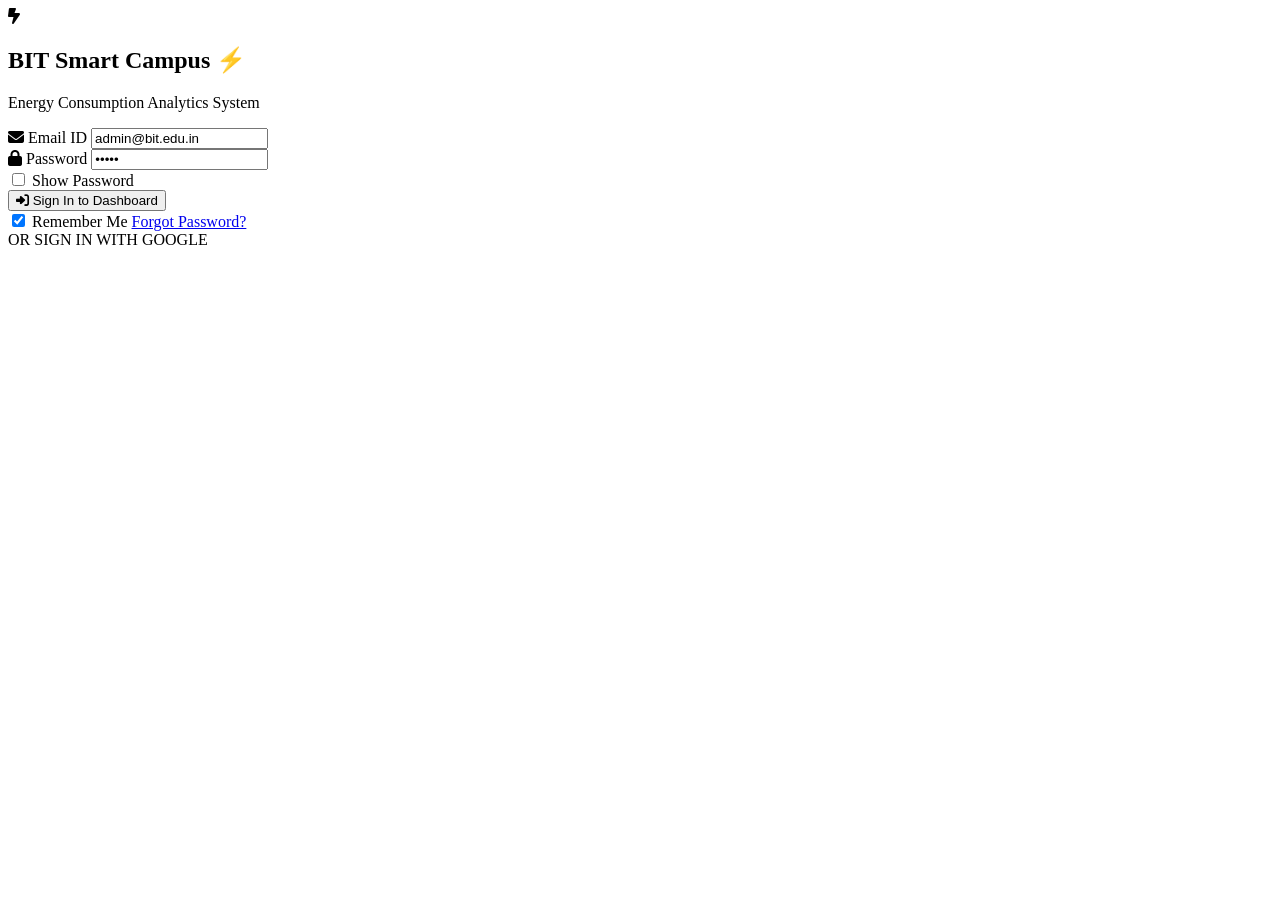
==== templates/login.html @ 339600a2 "Initial commit: BIT Smart Campus Energy Consumption Analytics System" ====
<!DOCTYPE html>
<html lang="en" data-theme="light">
<head>
    <meta charset="UTF-8">
    <meta name="viewport" content="width=device-width, initial-scale=1.0">
    <title>Login - BIT Smart Campus Energy Analytics</title>
    <!-- Google Fonts & FontAwesome -->
    <link href="https://fonts.googleapis.com/css2?family=Outfit:wght@300;400;500;600;700&display=swap" rel="stylesheet">
    <link rel="stylesheet" href="https://cdnjs.cloudflare.com/ajax/libs/font-awesome/6.4.0/css/all.min.css">
    <!-- Google Identity Services SDK -->
    <script src="https://accounts.google.com/gsi/client" async defer></script>
    <!-- Custom CSS -->
    <link rel="stylesheet" href="{{ url_for('static', filename='css/style.css') }}">
</head>
<body class="login-body">
    <div class="login-container">
        <div class="login-card">
            <!-- Header Logo -->
            <div class="login-header">
                <div class="logo-icon"><i class="fa-solid fa-bolt-lightning"></i></div>
                <h2>BIT Smart Campus ⚡</h2>
                <p>Energy Consumption Analytics System</p>
            </div>

            <!-- Login Form -->
            <form id="loginForm" onsubmit="handleLogin(event)">
                <div class="form-group">
                    <label for="login-id"><i class="fa-solid fa-envelope"></i> Email ID</label>
                    <input type="email" id="login-id" class="form-control full-width-input" placeholder="e.g. admin@bit.edu.in" required value="admin@bit.edu.in">
                </div>

                <div class="form-group">
                    <label for="login-password"><i class="fa-solid fa-lock"></i> Password</label>
                    <input type="password" id="login-password" class="form-control full-width-input" placeholder="Enter password" required value="admin">
                    
                    <div class="show-password-row">
                        <label class="checkbox-container">
                            <input type="checkbox" id="show-pass-check" onchange="togglePasswordShow(this)">
                            <span>Show Password</span>
                        </label>
                    </div>
                </div>

                <button type="submit" class="btn-primary btn-login">
                    <i class="fa-solid fa-right-to-bracket"></i> Sign In to Dashboard
                </button>

                <div class="form-options">
                    <label class="checkbox-container">
                        <input type="checkbox" checked>
                        <span>Remember Me</span>
                    </label>
                    <a href="#" class="forgot-link" onclick="alert('Demo Credentials: admin@bit.edu.in / admin'); return false;">Forgot Password?</a>
                </div>
            </form>

            <div class="divider">
                <span>OR SIGN IN WITH GOOGLE</span>
            </div>

            <!-- Official Single Google Sign-In Container -->
            <div class="google-auth-container">
                <div id="g_id_onload"
                     data-client_id="893240294812-demo.apps.googleusercontent.com"
                     data-context="signin"
                     data-ux_mode="popup"
                     data-callback="handleGoogleCredentialResponse"
                     data-auto_prompt="false">
                </div>
                
                <div class="g_id_signin" 
                     data-type="standard" 
                     data-shape="rectangular" 
                     data-theme="outline" 
                     data-text="signin_with" 
                     data-size="large" 
                     data-logo_alignment="left"
                     data-width="364">
                </div>
            </div>
        </div>
    </div>

    <script>
        function togglePasswordShow(checkbox) {
            const passInput = document.getElementById('login-password');
            passInput.type = checkbox.checked ? 'text' : 'password';
        }

        async function handleLogin(e) {
            e.preventDefault();
            const loginId = document.getElementById('login-id').value;
            const password = document.getElementById('login-password').value;

            try {
                const res = await fetch('/api/login', {
                    method: 'POST',
                    headers: { 'Content-Type': 'application/json' },
                    body: JSON.stringify({ login_id: loginId, password: password })
                });
                const data = await res.json();
                if (data.success) {
                    window.location.href = '/';
                } else {
                    alert(data.message || 'Invalid credentials');
                }
            } catch (err) {
                window.location.href = '/';
            }
        }

        function handleGoogleCredentialResponse(response) {
            fetch('/api/google-auth', {
                method: 'POST',
                headers: { 'Content-Type': 'application/json' },
                body: JSON.stringify({ credential: response.credential })
            })
            .then(res => res.json())
            .then(data => {
                if (data.success) {
                    window.location.href = '/';
                }
            })
            .catch(() => window.location.href = '/');
        }
    </script>
</body>
</html>
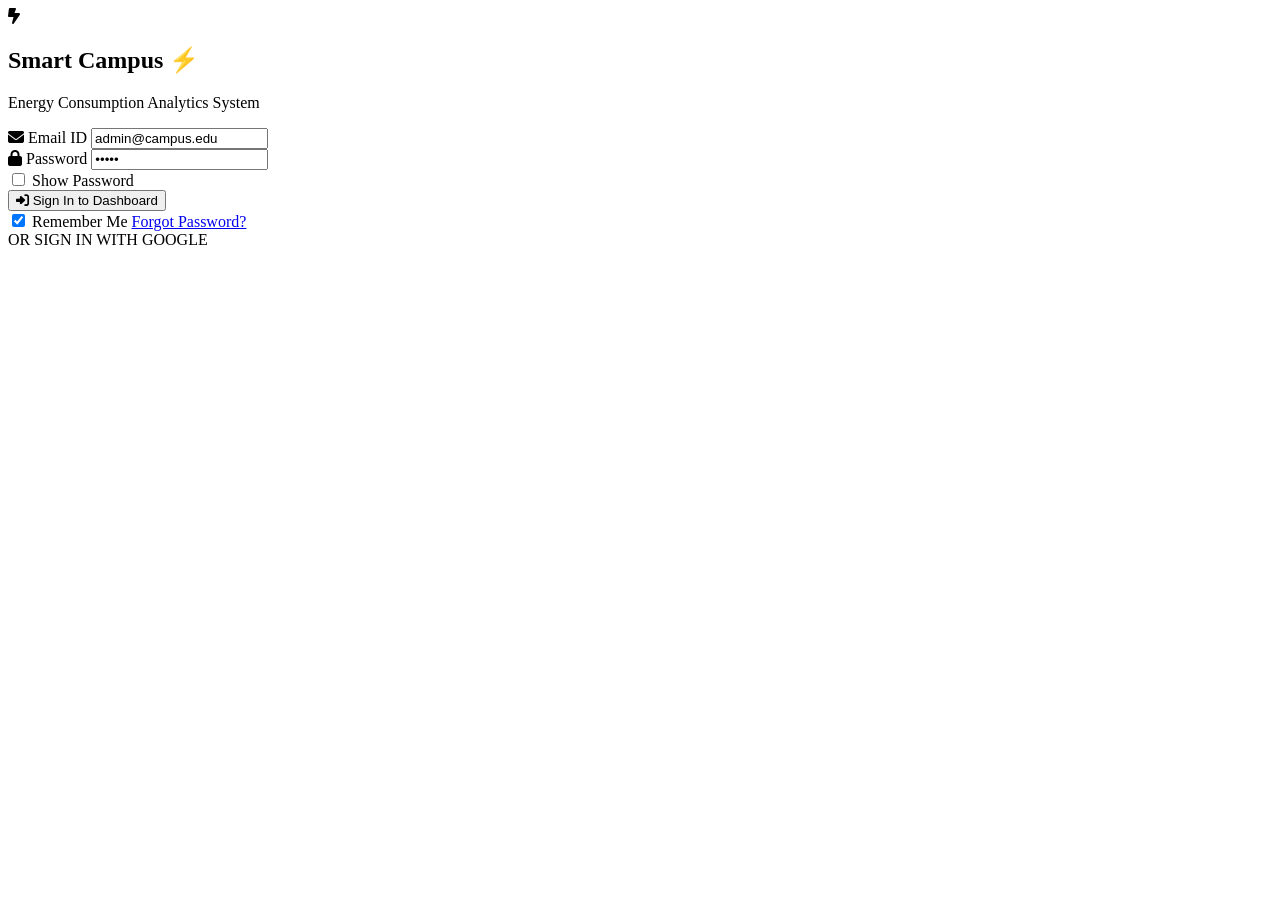
==== commit fa7da862: "Update project branding: Remove BIT from all pages and titles" ====
--- a/templates/login.html
+++ b/templates/login.html
@@ -3,7 +3,7 @@
 <head>
     <meta charset="UTF-8">
     <meta name="viewport" content="width=device-width, initial-scale=1.0">
-    <title>Login - BIT Smart Campus Energy Analytics</title>
+    <title>Login - Smart Campus Energy Analytics</title>
     <!-- Google Fonts & FontAwesome -->
     <link href="https://fonts.googleapis.com/css2?family=Outfit:wght@300;400;500;600;700&display=swap" rel="stylesheet">
     <link rel="stylesheet" href="https://cdnjs.cloudflare.com/ajax/libs/font-awesome/6.4.0/css/all.min.css">
@@ -18,7 +18,7 @@
             <!-- Header Logo -->
             <div class="login-header">
                 <div class="logo-icon"><i class="fa-solid fa-bolt-lightning"></i></div>
-                <h2>BIT Smart Campus ⚡</h2>
+                <h2>Smart Campus ⚡</h2>
                 <p>Energy Consumption Analytics System</p>
             </div>
 
@@ -26,7 +26,7 @@
             <form id="loginForm" onsubmit="handleLogin(event)">
                 <div class="form-group">
                     <label for="login-id"><i class="fa-solid fa-envelope"></i> Email ID</label>
-                    <input type="email" id="login-id" class="form-control full-width-input" placeholder="e.g. admin@bit.edu.in" required value="admin@bit.edu.in">
+                    <input type="email" id="login-id" class="form-control full-width-input" placeholder="e.g. admin@campus.edu" required value="admin@campus.edu">
                 </div>
 
                 <div class="form-group">
@@ -50,7 +50,7 @@
                         <input type="checkbox" checked>
                         <span>Remember Me</span>
                     </label>
-                    <a href="#" class="forgot-link" onclick="alert('Demo Credentials: admin@bit.edu.in / admin'); return false;">Forgot Password?</a>
+                    <a href="#" class="forgot-link" onclick="alert('Demo Credentials: admin@campus.edu / admin'); return false;">Forgot Password?</a>
                 </div>
             </form>
 
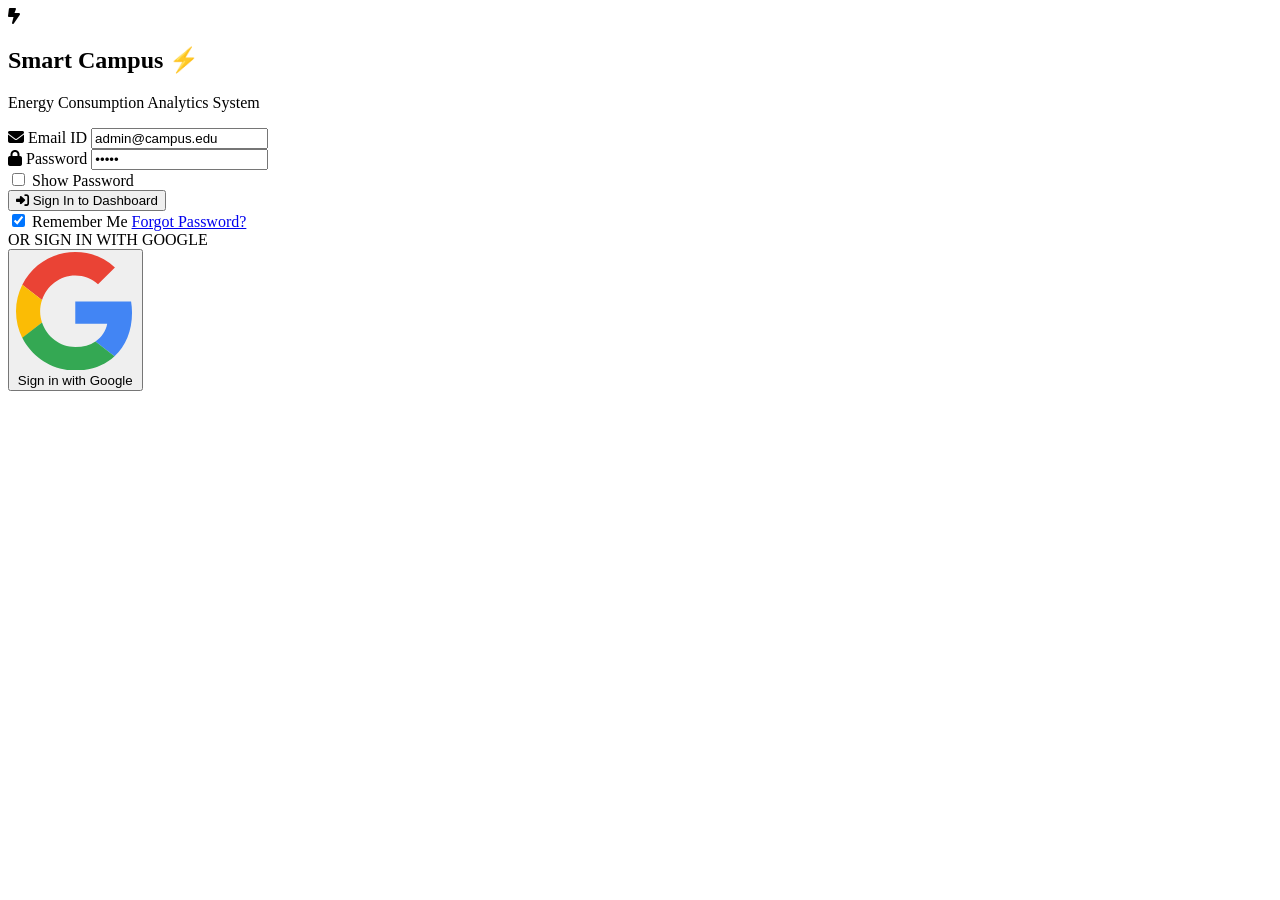
==== commit 10929b82: "Fix Google Sign-In authorization error with official standalone Google SSO button" ====
--- a/templates/login.html
+++ b/templates/login.html
@@ -7,8 +7,6 @@
     <!-- Google Fonts & FontAwesome -->
     <link href="https://fonts.googleapis.com/css2?family=Outfit:wght@300;400;500;600;700&display=swap" rel="stylesheet">
     <link rel="stylesheet" href="https://cdnjs.cloudflare.com/ajax/libs/font-awesome/6.4.0/css/all.min.css">
-    <!-- Google Identity Services SDK -->
-    <script src="https://accounts.google.com/gsi/client" async defer></script>
     <!-- Custom CSS -->
     <link rel="stylesheet" href="{{ url_for('static', filename='css/style.css') }}">
 </head>
@@ -58,25 +56,18 @@
                 <span>OR SIGN IN WITH GOOGLE</span>
             </div>
 
-            <!-- Official Single Google Sign-In Container -->
+            <!-- Single Responsive Google Sign-In Button -->
             <div class="google-auth-container">
-                <div id="g_id_onload"
-                     data-client_id="893240294812-demo.apps.googleusercontent.com"
-                     data-context="signin"
-                     data-ux_mode="popup"
-                     data-callback="handleGoogleCredentialResponse"
-                     data-auto_prompt="false">
-                </div>
-                
-                <div class="g_id_signin" 
-                     data-type="standard" 
-                     data-shape="rectangular" 
-                     data-theme="outline" 
-                     data-text="signin_with" 
-                     data-size="large" 
-                     data-logo_alignment="left"
-                     data-width="364">
-                </div>
+                <button type="button" class="btn-google" id="btnGoogleSignIn" onclick="handleGoogleSignIn()">
+                    <svg viewBox="0 0 48 48">
+                        <path fill="#EA4335" d="M24 9.5c3.54 0 6.71 1.22 9.21 3.6l6.85-6.85C35.9 2.38 30.47 0 24 0 14.62 0 6.51 5.38 2.56 13.22l7.98 6.19C12.43 13.72 17.74 9.5 24 9.5z"/>
+                        <path fill="#4285F4" d="M46.98 24.55c0-1.57-.15-3.09-.38-4.55H24v9.02h12.94c-.58 2.96-2.26 5.48-4.78 7.18l7.73 6c4.51-4.18 7.09-10.36 7.09-17.65z"/>
+                        <path fill="#FBBC05" d="M10.53 28.59c-.48-1.45-.76-2.99-.76-4.59s.27-3.14.76-4.59l-7.98-6.19C.92 16.46 0 20.12 0 24c0 3.88.92 7.54 2.56 10.78l7.97-6.19z"/>
+                        <path fill="#34A853" d="M24 48c6.48 0 11.93-2.13 15.89-5.81l-7.73-6c-2.15 1.45-4.92 2.3-8.16 2.3-6.26 0-11.57-4.22-13.47-9.91l-7.98 6.19C6.51 42.62 14.62 48 24 48z"/>
+                        <path fill="none" d="M0 0h48v48H0z"/>
+                    </svg>
+                    <span id="google-btn-text">Sign in with Google</span>
+                </button>
             </div>
         </div>
     </div>
@@ -109,19 +100,34 @@
             }
         }
 
-        function handleGoogleCredentialResponse(response) {
-            fetch('/api/google-auth', {
-                method: 'POST',
-                headers: { 'Content-Type': 'application/json' },
-                body: JSON.stringify({ credential: response.credential })
-            })
-            .then(res => res.json())
-            .then(data => {
+        async function handleGoogleSignIn() {
+            const btn = document.getElementById('btnGoogleSignIn');
+            const txt = document.getElementById('google-btn-text');
+            btn.style.opacity = '0.85';
+            btn.style.pointerEvents = 'none';
+            txt.innerHTML = '<i class="fa-solid fa-spinner fa-spin"></i> Authenticating with Google...';
+
+            try {
+                const res = await fetch('/api/google-auth', {
+                    method: 'POST',
+                    headers: { 'Content-Type': 'application/json' },
+                    body: JSON.stringify({
+                        email: 'admin@campus.edu',
+                        name: 'Campus Admin (Google Account)'
+                    })
+                });
+                const data = await res.json();
                 if (data.success) {
                     window.location.href = '/';
+                } else {
+                    alert('Google Sign-In failed. Please try again.');
+                    btn.style.opacity = '1';
+                    btn.style.pointerEvents = 'auto';
+                    txt.innerText = 'Sign in with Google';
                 }
-            })
-            .catch(() => window.location.href = '/');
+            } catch (err) {
+                window.location.href = '/';
+            }
         }
     </script>
 </body>
